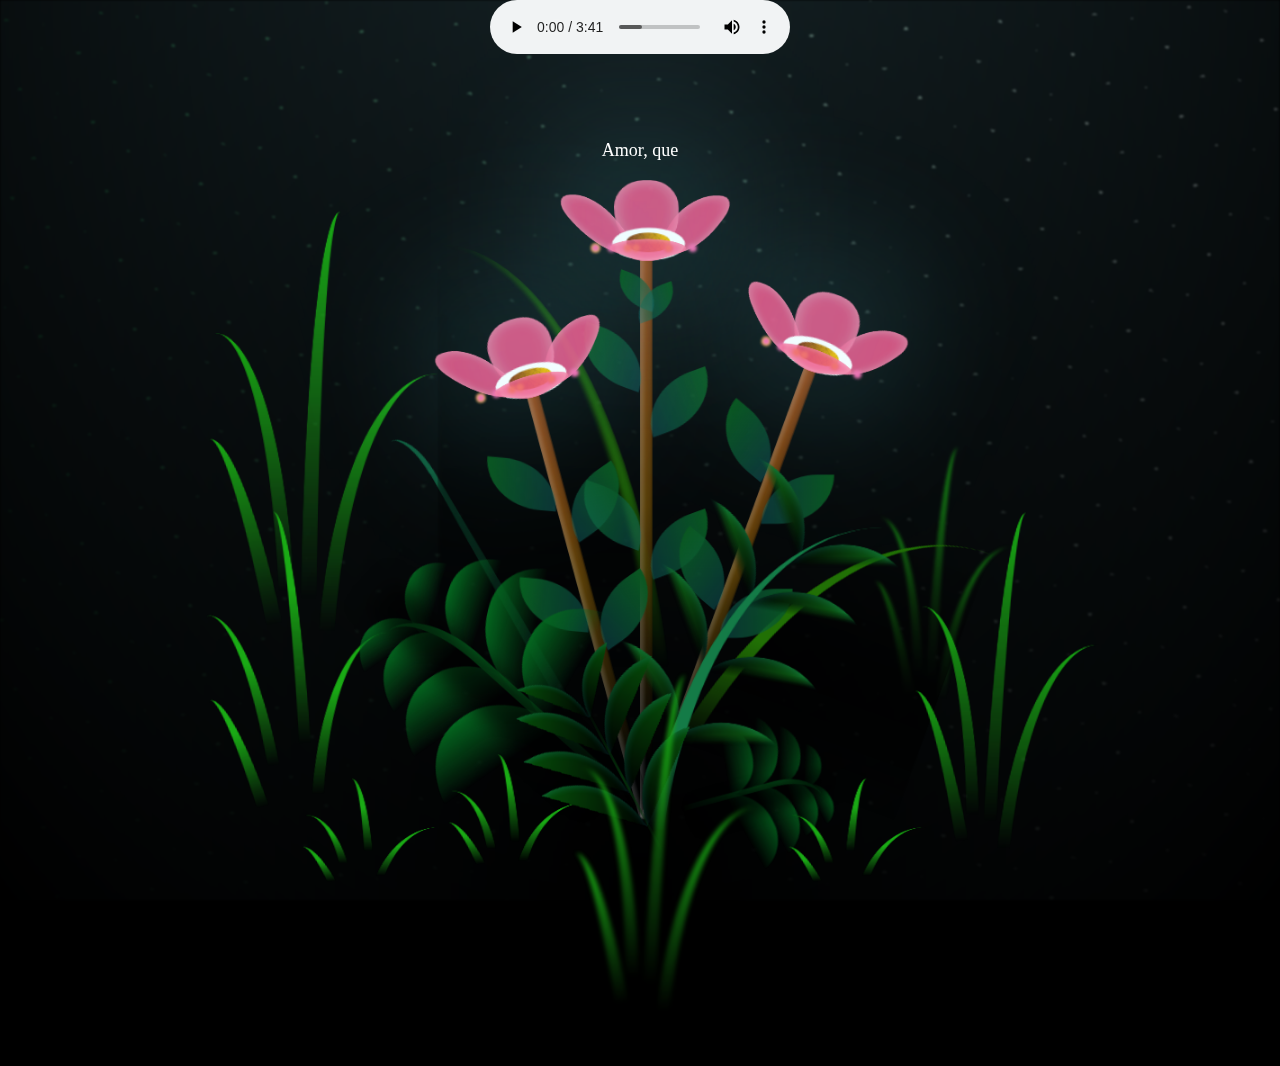
==== flower-by-my-love/flower.html @ 1f52db21 "Teste" ====
<!DOCTYPE html>
<html lang="en">
<head>
    <meta charset="UTF-8">
    <meta http-equiv="X-UA-Compatible" content="IE=edge">
    <meta name="viewport" content="width=device-width, initial-scale=1.0">
    <link rel="stylesheet" href="main.css">
    <link rel="icon" href="img/flowers.png" type="image/x-icon">
    <title>flowers</title>
    
</head>

<body class="container">
    <div class="night"></div>
    <div class="flowers">
      <div class="flower flower--1">
        <div class="flower__leafs flower__leafs--1">
          <div class="flower__leaf flower__leaf--1"></div>
          <div class="flower__leaf flower__leaf--2"></div>
          <div class="flower__leaf flower__leaf--3"></div>
          <div class="flower__leaf flower__leaf--4"></div>
          <div class="flower__white-circle"></div>
  
          <div class="flower__light flower__light--1"></div>
          <div class="flower__light flower__light--2"></div>
          <div class="flower__light flower__light--3"></div>
          <div class="flower__light flower__light--4"></div>
          <div class="flower__light flower__light--5"></div>
          <div class="flower__light flower__light--6"></div>
          <div class="flower__light flower__light--7"></div>
          <div class="flower__light flower__light--8"></div>
  
        </div>
        <div class="flower__line">
          <div class="flower__line__leaf flower__line__leaf--1"></div>
          <div class="flower__line__leaf flower__line__leaf--2"></div>
          <div class="flower__line__leaf flower__line__leaf--3"></div>
          <div class="flower__line__leaf flower__line__leaf--4"></div>
          <div class="flower__line__leaf flower__line__leaf--5"></div>
          <div class="flower__line__leaf flower__line__leaf--6"></div>
        </div>
      </div>
  
      <div class="flower flower--2">
        <div class="flower__leafs flower__leafs--2">
          <div class="flower__leaf flower__leaf--1"></div>
          <div class="flower__leaf flower__leaf--2"></div>
          <div class="flower__leaf flower__leaf--3"></div>
          <div class="flower__leaf flower__leaf--4"></div>
          <div class="flower__white-circle"></div>
  
          <div class="flower__light flower__light--1"></div>
          <div class="flower__light flower__light--2"></div>
          <div class="flower__light flower__light--3"></div>
          <div class="flower__light flower__light--4"></div>
          <div class="flower__light flower__light--5"></div>
          <div class="flower__light flower__light--6"></div>
          <div class="flower__light flower__light--7"></div>
          <div class="flower__light flower__light--8"></div>
  
        </div>
        <div class="flower__line">
          <div class="flower__line__leaf flower__line__leaf--1"></div>
          <div class="flower__line__leaf flower__line__leaf--2"></div>
          <div class="flower__line__leaf flower__line__leaf--3"></div>
          <div class="flower__line__leaf flower__line__leaf--4"></div>
        </div>
      </div>
  
      <div class="flower flower--3">
        <div class="flower__leafs flower__leafs--3">
          <div class="flower__leaf flower__leaf--1"></div>
          <div class="flower__leaf flower__leaf--2"></div>
          <div class="flower__leaf flower__leaf--3"></div>
          <div class="flower__leaf flower__leaf--4"></div>
          <div class="flower__white-circle"></div>
  
          <div class="flower__light flower__light--1"></div>
          <div class="flower__light flower__light--2"></div>
          <div class="flower__light flower__light--3"></div>
          <div class="flower__light flower__light--4"></div>
          <div class="flower__light flower__light--5"></div>
          <div class="flower__light flower__light--6"></div>
          <div class="flower__light flower__light--7"></div>
          <div class="flower__light flower__light--8"></div>
  
        </div>
        <div class="flower__line">
          <div class="flower__line__leaf flower__line__leaf--1"></div>
          <div class="flower__line__leaf flower__line__leaf--2"></div>
          <div class="flower__line__leaf flower__line__leaf--3"></div>
          <div class="flower__line__leaf flower__line__leaf--4"></div>
        </div>
      </div>
  
      <div class="grow-ans" style="--d:1.2s">
        <div class="flower__g-long">
          <div class="flower__g-long__top"></div>
          <div class="flower__g-long__bottom"></div>
        </div>
      </div>
  
      <div class="growing-grass">
        <div class="flower__grass flower__grass--1">
          <div class="flower__grass--top"></div>
          <div class="flower__grass--bottom"></div>
          <div class="flower__grass__leaf flower__grass__leaf--1"></div>
          <div class="flower__grass__leaf flower__grass__leaf--2"></div>
          <div class="flower__grass__leaf flower__grass__leaf--3"></div>
          <div class="flower__grass__leaf flower__grass__leaf--4"></div>
          <div class="flower__grass__leaf flower__grass__leaf--5"></div>
          <div class="flower__grass__leaf flower__grass__leaf--6"></div>
          <div class="flower__grass__leaf flower__grass__leaf--7"></div>
          <div class="flower__grass__leaf flower__grass__leaf--8"></div>
          <div class="flower__grass__overlay"></div>
        </div>
      </div>
  
      <div class="growing-grass">
        <div class="flower__grass flower__grass--2">
          <div class="flower__grass--top"></div>
          <div class="flower__grass--bottom"></div>
          <div class="flower__grass__leaf flower__grass__leaf--1"></div>
          <div class="flower__grass__leaf flower__grass__leaf--2"></div>
          <div class="flower__grass__leaf flower__grass__leaf--3"></div>
          <div class="flower__grass__leaf flower__grass__leaf--4"></div>
          <div class="flower__grass__leaf flower__grass__leaf--5"></div>
          <div class="flower__grass__leaf flower__grass__leaf--6"></div>
          <div class="flower__grass__leaf flower__grass__leaf--7"></div>
          <div class="flower__grass__leaf flower__grass__leaf--8"></div>
          <div class="flower__grass__overlay"></div>
        </div>
      </div>
  
      <div class="grow-ans" style="--d:2.4s">
        <div class="flower__g-right flower__g-right--1">
          <div class="leaf"></div>
        </div>
      </div>
  
      <div class="grow-ans" style="--d:2.8s">
        <div class="flower__g-right flower__g-right--2">
          <div class="leaf"></div>
        </div>
      </div>
  
      <div class="grow-ans" style="--d:2.8s">
        <div class="flower__g-front">
          <div class="flower__g-front__leaf-wrapper flower__g-front__leaf-wrapper--1">
            <div class="flower__g-front__leaf"></div>
          </div>
          <div class="flower__g-front__leaf-wrapper flower__g-front__leaf-wrapper--2">
            <div class="flower__g-front__leaf"></div>
          </div>
          <div class="flower__g-front__leaf-wrapper flower__g-front__leaf-wrapper--3">
            <div class="flower__g-front__leaf"></div>
          </div>
          <div class="flower__g-front__leaf-wrapper flower__g-front__leaf-wrapper--4">
            <div class="flower__g-front__leaf"></div>
          </div>
          <div class="flower__g-front__leaf-wrapper flower__g-front__leaf-wrapper--5">
            <div class="flower__g-front__leaf"></div>
          </div>
          <div class="flower__g-front__leaf-wrapper flower__g-front__leaf-wrapper--6">
            <div class="flower__g-front__leaf"></div>
          </div>
          <div class="flower__g-front__leaf-wrapper flower__g-front__leaf-wrapper--7">
            <div class="flower__g-front__leaf"></div>
          </div>
          <div class="flower__g-front__leaf-wrapper flower__g-front__leaf-wrapper--8">
            <div class="flower__g-front__leaf"></div>
          </div>
          <div class="flower__g-front__line"></div>
        </div>
      </div>
  
      <div class="grow-ans" style="--d:3.2s">
        <div class="flower__g-fr">
          <div class="leaf"></div>
          <div class="flower__g-fr__leaf flower__g-fr__leaf--1"></div>
          <div class="flower__g-fr__leaf flower__g-fr__leaf--2"></div>
          <div class="flower__g-fr__leaf flower__g-fr__leaf--3"></div>
          <div class="flower__g-fr__leaf flower__g-fr__leaf--4"></div>
          <div class="flower__g-fr__leaf flower__g-fr__leaf--5"></div>
          <div class="flower__g-fr__leaf flower__g-fr__leaf--6"></div>
          <div class="flower__g-fr__leaf flower__g-fr__leaf--7"></div>
          <div class="flower__g-fr__leaf flower__g-fr__leaf--8"></div>
        </div>
      </div>
  
      <div class="long-g long-g--0">
        <div class="grow-ans" style="--d:3s">
          <div class="leaf leaf--0"></div>
        </div>
        <div class="grow-ans" style="--d:2.2s">
          <div class="leaf leaf--1"></div>
        </div>
        <div class="grow-ans" style="--d:3.4s">
          <div class="leaf leaf--2"></div>
        </div>
        <div class="grow-ans" style="--d:3.6s">
          <div class="leaf leaf--3"></div>
        </div>
      </div>
  
      <div class="long-g long-g--1">
        <div class="grow-ans" style="--d:3.6s">
          <div class="leaf leaf--0"></div>
        </div>
        <div class="grow-ans" style="--d:3.8s">
          <div class="leaf leaf--1"></div>
        </div>
        <div class="grow-ans" style="--d:4s">
          <div class="leaf leaf--2"></div>
        </div>
        <div class="grow-ans" style="--d:4.2s">
          <div class="leaf leaf--3"></div>
        </div>
      </div>
  
      <div class="long-g long-g--2">
        <div class="grow-ans" style="--d:4s">
          <div class="leaf leaf--0"></div>
        </div>
        <div class="grow-ans" style="--d:4.2s">
          <div class="leaf leaf--1"></div>
        </div>
        <div class="grow-ans" style="--d:4.4s">
          <div class="leaf leaf--2"></div>
        </div>
        <div class="grow-ans" style="--d:4.6s">
          <div class="leaf leaf--3"></div>
        </div>
      </div>
  
      <div class="long-g long-g--3">
        <div class="grow-ans" style="--d:4s">
          <div class="leaf leaf--0"></div>
        </div>
        <div class="grow-ans" style="--d:4.2s">
          <div class="leaf leaf--1"></div>
        </div>
        <div class="grow-ans" style="--d:3s">
          <div class="leaf leaf--2"></div>
        </div>
        <div class="grow-ans" style="--d:3.6s">
          <div class="leaf leaf--3"></div>
        </div>
      </div>
  
      <div class="long-g long-g--4">
        <div class="grow-ans" style="--d:4s">
          <div class="leaf leaf--0"></div>
        </div>
        <div class="grow-ans" style="--d:4.2s">
          <div class="leaf leaf--1"></div>
        </div>
        <div class="grow-ans" style="--d:3s">
          <div class="leaf leaf--2"></div>
        </div>
        <div class="grow-ans" style="--d:3.6s">
          <div class="leaf leaf--3"></div>
        </div>
      </div>
  
      <div class="long-g long-g--5">
        <div class="grow-ans" style="--d:4s">
          <div class="leaf leaf--0"></div>
        </div>
        <div class="grow-ans" style="--d:4.2s">
          <div class="leaf leaf--1"></div>
        </div>
        <div class="grow-ans" style="--d:3s">
          <div class="leaf leaf--2"></div>
        </div>
        <div class="grow-ans" style="--d:3.6s">
          <div class="leaf leaf--3"></div>
        </div>
      </div>
  
      <div class="long-g long-g--6">
        <div class="grow-ans" style="--d:4.2s">
          <div class="leaf leaf--0"></div>
        </div>
        <div class="grow-ans" style="--d:4.4s">
          <div class="leaf leaf--1"></div>
        </div>
        <div class="grow-ans" style="--d:4.6s">
          <div class="leaf leaf--2"></div>
        </div>
        <div class="grow-ans" style="--d:4.8s">
          <div class="leaf leaf--3"></div>
        </div>
      </div>
  
      <div class="long-g long-g--7">
        <div class="grow-ans" style="--d:3s">
          <div class="leaf leaf--0"></div>
        </div>
        <div class="grow-ans" style="--d:3.2s">
          <div class="leaf leaf--1"></div>
        </div>
        <div class="grow-ans" style="--d:3.5s">
          <div class="leaf leaf--2"></div>
        </div>
        <div class="grow-ans" style="--d:3.6s">
          <div class="leaf leaf--3"></div>
        </div>
      </div>
      
    </div>
    </div> 
     
    <script src="main.js"></script>

    <audio controls autoplay class="music">
    <source src='music/music.mp3' type="audio/mpeg">
    </audio>
    
    <div id="message"></div>


  </body>
</html>
---- flower-by-my-love/main.css ----
*,
*::after,
*::before {
  padding: 0;
  margin: 0;
  box-sizing: border-box;
}

:root {
  --dark-color: #000;
}

body {
  display: flex;
  align-items: flex-end;
  justify-content: center;
  min-height: 100vh;
  background-color: var(--dark-color);
  overflow: hidden;
  perspective: 1000px;
}

.night {
  position: fixed;
  left: 50%;
  top: 0;
  transform: translateX(-50%);
  width: 100%;
  height: 100%;
  filter: blur(0.1vmin);
  background-image: radial-gradient(ellipse at top, transparent 0%, var(--dark-color)), radial-gradient(ellipse at bottom, var(--dark-color), rgba(145, 233, 255, 0.2)), repeating-linear-gradient(220deg, rgb(0, 0, 0) 0px, rgb(0, 0, 0) 19px, transparent 19px, transparent 22px), repeating-linear-gradient(189deg, rgb(0, 0, 0) 0px, rgb(0, 0, 0) 19px, transparent 19px, transparent 22px), repeating-linear-gradient(148deg, rgb(0, 0, 0) 0px, rgb(0, 0, 0) 19px, transparent 19px, transparent 22px), linear-gradient(90deg, rgb(7, 107, 42), rgb(240, 240, 240));
}
#message {
    position: absolute;
    top: 150px; /* posiciona o topo da div no centro vertical da tela */
    left: 50%; /* posiciona a esquerda da div no centro horizontal da tela */
    transform: translate(-50%, -50%); /* ajusta o centro da div */
    color: #fff;
    font-size: 18px;
    padding: 10px;
    border-radius: 5px;
    z-index: 1000;
    align-items: center;
    font-family: Lucida Handwriting, cursive;
}

.music {
  position: absolute;
  top: 0px;
}

.flowers {
  position: relative;
  transform: scale(0.9);
}

.flower {
  position: absolute;
  bottom: 10vmin;
  transform-origin: bottom center;
  z-index: 10;
  --fl-speed: 0.3s;
}
.flower--1 {
  -webkit-animation: moving-flower-1 4s linear infinite;
          animation: moving-flower-1 4s linear infinite;
}
.flower--1 .flower__line {
  height: 70vmin;
  -webkit-animation-delay: 0.3s;
          animation-delay: 0.3s;
}
.flower--1 .flower__line__leaf--1 {
  -webkit-animation: blooming-leaf-right var(--fl-speed) 1.6s backwards;
          animation: blooming-leaf-right var(--fl-speed) 1.6s backwards;
}
.flower--1 .flower__line__leaf--2 {
  -webkit-animation: blooming-leaf-right var(--fl-speed) 1.4s backwards;
          animation: blooming-leaf-right var(--fl-speed) 1.4s backwards;
}
.flower--1 .flower__line__leaf--3 {
  -webkit-animation: blooming-leaf-left var(--fl-speed) 1.2s backwards;
          animation: blooming-leaf-left var(--fl-speed) 1.2s backwards;
}
.flower--1 .flower__line__leaf--4 {
  -webkit-animation: blooming-leaf-left var(--fl-speed) 1s backwards;
          animation: blooming-leaf-left var(--fl-speed) 1s backwards;
}
.flower--1 .flower__line__leaf--5 {
  -webkit-animation: blooming-leaf-right var(--fl-speed) 1.8s backwards;
          animation: blooming-leaf-right var(--fl-speed) 1.8s backwards;
}
.flower--1 .flower__line__leaf--6 {
  -webkit-animation: blooming-leaf-left var(--fl-speed) 2s backwards;
          animation: blooming-leaf-left var(--fl-speed) 2s backwards;
}
.flower--2 {
  left: 50%;
  transform: rotate(20deg);
  -webkit-animation: moving-flower-2 4s linear infinite;
          animation: moving-flower-2 4s linear infinite;
}
.flower--2 .flower__line {
  height: 60vmin;
  -webkit-animation-delay: 0.6s;
          animation-delay: 0.6s;
}
.flower--2 .flower__line__leaf--1 {
  -webkit-animation: blooming-leaf-right var(--fl-speed) 1.9s backwards;
          animation: blooming-leaf-right var(--fl-speed) 1.9s backwards;
}
.flower--2 .flower__line__leaf--2 {
  -webkit-animation: blooming-leaf-right var(--fl-speed) 1.7s backwards;
          animation: blooming-leaf-right var(--fl-speed) 1.7s backwards;
}
.flower--2 .flower__line__leaf--3 {
  -webkit-animation: blooming-leaf-left var(--fl-speed) 1.5s backwards;
          animation: blooming-leaf-left var(--fl-speed) 1.5s backwards;
}
.flower--2 .flower__line__leaf--4 {
  -webkit-animation: blooming-leaf-left var(--fl-speed) 1.3s backwards;
          animation: blooming-leaf-left var(--fl-speed) 1.3s backwards;
}
.flower--3 {
  left: 50%;
  transform: rotate(-15deg);
  -webkit-animation: moving-flower-3 4s linear infinite;
          animation: moving-flower-3 4s linear infinite;
}
.flower--3 .flower__line {
  -webkit-animation-delay: 0.9s;
          animation-delay: 0.9s;
}
.flower--3 .flower__line__leaf--1 {
  -webkit-animation: blooming-leaf-right var(--fl-speed) 2.5s backwards;
          animation: blooming-leaf-right var(--fl-speed) 2.5s backwards;
}
.flower--3 .flower__line__leaf--2 {
  -webkit-animation: blooming-leaf-right var(--fl-speed) 2.3s backwards;
          animation: blooming-leaf-right var(--fl-speed) 2.3s backwards;
}
.flower--3 .flower__line__leaf--3 {
  -webkit-animation: blooming-leaf-left var(--fl-speed) 2.1s backwards;
          animation: blooming-leaf-left var(--fl-speed) 2.1s backwards;
}
.flower--3 .flower__line__leaf--4 {
  -webkit-animation: blooming-leaf-left var(--fl-speed) 1.9s backwards;
          animation: blooming-leaf-left var(--fl-speed) 1.9s backwards;
}
.flower__leafs {
  position: relative;
  -webkit-animation: blooming-flower 2s backwards;
          animation: blooming-flower 2s backwards;
}
.flower__leafs--1 {
  -webkit-animation-delay: 1.1s;
          animation-delay: 1.1s;
}
.flower__leafs--2 {
  -webkit-animation-delay: 1.4s;
          animation-delay: 1.4s;
}
.flower__leafs--3 {
  -webkit-animation-delay: 1.7s;
          animation-delay: 1.7s;
}
.flower__leafs::after {
  content: "";
  position: absolute;
  left: 0;
  top: 0;
  transform: translate(-50%, -100%);
  width: 8vmin;
  height: 8vmin;
  background-color: #6bf0ff;
  filter: blur(10vmin);
}
.flower__leaf {
  position: absolute;
  bottom: 0;
  left: 50%;
  width: 8vmin;
  height: 11vmin;
  border-radius: 51% 49% 47% 53%/44% 45% 55% 69%;
  background-color: #f672b0;
  background-image: linear-gradient(to top, #ee5286, #ee5286);
  transform-origin: bottom center;
  opacity: 0.9;
  box-shadow: inset 0 0 2vmin rgba(255, 255, 255, 0.5);
}
.flower__leaf--1 {
  transform: translate(-10%, 1%) rotateY(40deg) rotateX(-50deg);
}
.flower__leaf--2 {
  transform: translate(-50%, -4%) rotateX(40deg);
}
.flower__leaf--3 {
  transform: translate(-90%, 0%) rotateY(45deg) rotateX(50deg);
}
.flower__leaf--4 {
  width: 8vmin;
  height: 8vmin;
  transform-origin: bottom left;
  border-radius: 4vmin 10vmin 4vmin 4vmin;
  transform: translate(0%, 18%) rotateX(70deg) rotate(-43deg);
  background-image: linear-gradient(to top, #ee5286, #ee5286);
  z-index: 1;
  opacity: 0.8;
}
.flower__white-circle {
  position: absolute;
  left: -3.5vmin;
  top: -3vmin;
  width: 9vmin;
  height: 4vmin;
  border-radius: 50%;
  background-color: #fff;
}
.flower__white-circle::after {
  content: "";
  position: absolute;
  left: 50%;
  top: 45%;
  transform: translate(-50%, -50%);
  width: 60%;
  height: 60%;
  border-radius: inherit;
  background-image: repeating-linear-gradient(135deg, rgba(0, 0, 0, 0.03) 0px, rgba(0, 0, 0, 0.03) 1px, transparent 1px, transparent 12px), repeating-linear-gradient(45deg, rgba(0, 0, 0, 0.03) 0px, rgba(0, 0, 0, 0.03) 1px, transparent 1px, transparent 12px), repeating-linear-gradient(67.5deg, rgba(0, 0, 0, 0.03) 0px, rgba(0, 0, 0, 0.03) 1px, transparent 1px, transparent 12px), repeating-linear-gradient(135deg, rgba(0, 0, 0, 0.03) 0px, rgba(0, 0, 0, 0.03) 1px, transparent 1px, transparent 12px), repeating-linear-gradient(45deg, rgba(0, 0, 0, 0.03) 0px, rgba(0, 0, 0, 0.03) 1px, transparent 1px, transparent 12px), repeating-linear-gradient(112.5deg, rgba(0, 0, 0, 0.03) 0px, rgba(0, 0, 0, 0.03) 1px, transparent 1px, transparent 12px), repeating-linear-gradient(112.5deg, rgba(0, 0, 0, 0.03) 0px, rgba(0, 0, 0, 0.03) 1px, transparent 1px, transparent 12px), repeating-linear-gradient(45deg, rgba(0, 0, 0, 0.03) 0px, rgba(0, 0, 0, 0.03) 1px, transparent 1px, transparent 12px), repeating-linear-gradient(22.5deg, rgba(0, 0, 0, 0.03) 0px, rgba(0, 0, 0, 0.03) 1px, transparent 1px, transparent 12px), repeating-linear-gradient(45deg, rgba(0, 0, 0, 0.03) 0px, rgba(0, 0, 0, 0.03) 1px, transparent 1px, transparent 12px), repeating-linear-gradient(22.5deg, rgba(0, 0, 0, 0.03) 0px, rgba(0, 0, 0, 0.03) 1px, transparent 1px, transparent 12px), repeating-linear-gradient(135deg, rgba(0, 0, 0, 0.03) 0px, rgba(0, 0, 0, 0.03) 1px, transparent 1px, transparent 12px), repeating-linear-gradient(157.5deg, rgba(0, 0, 0, 0.03) 0px, rgba(0, 0, 0, 0.03) 1px, transparent 1px, transparent 12px), repeating-linear-gradient(67.5deg, rgba(0, 0, 0, 0.03) 0px, rgba(0, 0, 0, 0.03) 1px, transparent 1px, transparent 12px), repeating-linear-gradient(67.5deg, rgba(0, 0, 0, 0.03) 0px, rgba(0, 0, 0, 0.03) 1px, transparent 1px, transparent 12px), linear-gradient(90deg, rgb(127, 47, 21), rgb(255, 206, 0));
}
.flower__line {
  height: 55vmin;
  width: 1.5vmin;
  background-image: linear-gradient(to left, rgba(0, 0, 0, 0.2), transparent, rgba(255, 255, 255, 0.2)), linear-gradient(to top, transparent 10%, #583e08, #944415);
  box-shadow: inset 0 0 2px rgba(0, 0, 0, 0.5);
  -webkit-animation: grow-flower-tree 4s backwards;
          animation: grow-flower-tree 4s backwards;
}
.flower__line__leaf {
  --w: 7vmin;
  --h: calc(var(--w) + 2vmin);
  position: absolute;
  top: 20%;
  left: 90%;
  width: var(--w);
  height: var(--h);
  border-top-right-radius: var(--h);
  border-bottom-left-radius: var(--h);
  background-image: linear-gradient(to top, rgba(20, 117, 122, 0.4), #095721);
}
.flower__line__leaf--1 {
  transform: rotate(70deg) rotateY(30deg);
}
.flower__line__leaf--2 {
  top: 45%;
  transform: rotate(70deg) rotateY(30deg);
}
.flower__line__leaf--3, .flower__line__leaf--4, .flower__line__leaf--6 {
  border-top-right-radius: 0;
  border-bottom-left-radius: 0;
  border-top-left-radius: var(--h);
  border-bottom-right-radius: var(--h);
  left: -460%;
  top: 12%;
  transform: rotate(-70deg) rotateY(30deg);
}
.flower__line__leaf--4 {
  top: 40%;
}
.flower__line__leaf--5 {
  top: 0;
  transform-origin: left;
  transform: rotate(70deg) rotateY(30deg) scale(0.6);
}
.flower__line__leaf--6 {
  top: -2%;
  left: -450%;
  transform-origin: right;
  transform: rotate(-70deg) rotateY(30deg) scale(0.6);
}
.flower__light {
  position: absolute;
  bottom: 0vmin;
  width: 1vmin;
  height: 1vmin;
  background-color: rgb(255, 251, 0);
  border-radius: 50%;
  filter: blur(0.2vmin);
  -webkit-animation: light-ans 4s linear infinite backwards;
          animation: light-ans 4s linear infinite backwards;
}
.flower__light:nth-child(odd) {
  background-color: #f76baf;
}
.flower__light--1 {
  left: -2vmin;
  -webkit-animation-delay: 1s;
          animation-delay: 1s;
}
.flower__light--2 {
  left: 3vmin;
  -webkit-animation-delay: 0.5s;
          animation-delay: 0.5s;
}
.flower__light--3 {
  left: -6vmin;
  -webkit-animation-delay: 0.3s;
          animation-delay: 0.3s;
}
.flower__light--4 {
  left: 6vmin;
  -webkit-animation-delay: 0.9s;
          animation-delay: 0.9s;
}
.flower__light--5 {
  left: -1vmin;
  -webkit-animation-delay: 1.5s;
          animation-delay: 1.5s;
}

.flower__light--6 {
  left: -4vmin;
  -webkit-animation-delay: 3s;
          animation-delay: 3s;
}
.flower__light--7 {
  left: 3vmin;
  -webkit-animation-delay: 2s;
          animation-delay: 2s;
}
.flower__light--8 {
  left: -6vmin;
  -webkit-animation-delay: 3.5s;
          animation-delay: 3.5s;
}
.flower__grass {
  --c: #04661f;
  --line-w: 1.5vmin;
  position: absolute;
  bottom: 12vmin;
  left: -7vmin;
  display: flex;
  flex-direction: column;
  align-items: flex-end;
  z-index: 20;
  transform-origin: bottom center;
  transform: rotate(-48deg) rotateY(40deg);
}
.flower__grass--1 {
  -webkit-animation: moving-grass 2s linear infinite;
          animation: moving-grass 2s linear infinite;
}
.flower__grass--2 {
  left: 2vmin;
  bottom: 10vmin;
  transform: scale(0.5) rotate(75deg) rotateX(10deg) rotateY(-200deg);
  opacity: 0.8;
  z-index: 0;
  -webkit-animation: moving-grass--2 1.5s linear infinite;
          animation: moving-grass--2 1.5s linear infinite;
}
.flower__grass--top {
  width: 7vmin;
  height: 10vmin;
  border-top-right-radius: 100%;
  border-right: var(--line-w) solid var(--c);
  transform-origin: bottom center;
  transform: rotate(-2deg);
}
.flower__grass--bottom {
  margin-top: -2px;
  width: var(--line-w);
  height: 25vmin;
  background-image: linear-gradient(to top, transparent, var(--c));
}
.flower__grass__leaf {
  --size: 10vmin;
  position: absolute;
  width: calc(var(--size) * 2.1);
  height: var(--size);
  border-top-left-radius: var(--size);
  border-top-right-radius: var(--size);
  background-image: linear-gradient(to top, transparent, transparent 30%, var(--c));
  z-index: 100;
}
.flower__grass__leaf--1 {
  top: -6%;
  left: 30%;
  --size: 6vmin;
  transform: rotate(-20deg);
  -webkit-animation: growing-grass-ans--1 2s 2.6s backwards;
          animation: growing-grass-ans--1 2s 2.6s backwards;
}
@-webkit-keyframes growing-grass-ans--1 {
  0% {
    transform-origin: bottom left;
    transform: rotate(-20deg) scale(0);
  }
}
@keyframes growing-grass-ans--1 {
  0% {
    transform-origin: bottom left;
    transform: rotate(-20deg) scale(0);
  }
}
.flower__grass__leaf--2 {
  top: -5%;
  left: -110%;
  --size: 6vmin;
  transform: rotate(10deg);
  -webkit-animation: growing-grass-ans--2 2s 2.4s linear backwards;
          animation: growing-grass-ans--2 2s 2.4s linear backwards;
}
@-webkit-keyframes growing-grass-ans--2 {
  0% {
    transform-origin: bottom right;
    transform: rotate(10deg) scale(0);
  }
}
@keyframes growing-grass-ans--2 {
  0% {
    transform-origin: bottom right;
    transform: rotate(10deg) scale(0);
  }
}
.flower__grass__leaf--3 {
  top: 5%;
  left: 60%;
  --size: 8vmin;
  transform: rotate(-18deg) rotateX(-20deg);
  -webkit-animation: growing-grass-ans--3 2s 2.2s linear backwards;
          animation: growing-grass-ans--3 2s 2.2s linear backwards;
}
@-webkit-keyframes growing-grass-ans--3 {
  0% {
    transform-origin: bottom left;
    transform: rotate(-18deg) rotateX(-20deg) scale(0);
  }
}
@keyframes growing-grass-ans--3 {
  0% {
    transform-origin: bottom left;
    transform: rotate(-18deg) rotateX(-20deg) scale(0);
  }
}
.flower__grass__leaf--4 {
  top: 6%;
  left: -135%;
  --size: 8vmin;
  transform: rotate(2deg);
  -webkit-animation: growing-grass-ans--4 2s 2s linear backwards;
          animation: growing-grass-ans--4 2s 2s linear backwards;
}
@-webkit-keyframes growing-grass-ans--4 {
  0% {
    transform-origin: bottom right;
    transform: rotate(2deg) scale(0);
  }
}
@keyframes growing-grass-ans--4 {
  0% {
    transform-origin: bottom right;
    transform: rotate(2deg) scale(0);
  }
}
.flower__grass__leaf--5 {
  top: 20%;
  left: 60%;
  --size: 10vmin;
  transform: rotate(-24deg) rotateX(-20deg);
  -webkit-animation: growing-grass-ans--5 2s 1.8s linear backwards;
          animation: growing-grass-ans--5 2s 1.8s linear backwards;
}
@-webkit-keyframes growing-grass-ans--5 {
  0% {
    transform-origin: bottom left;
    transform: rotate(-24deg) rotateX(-20deg) scale(0);
  }
}
@keyframes growing-grass-ans--5 {
  0% {
    transform-origin: bottom left;
    transform: rotate(-24deg) rotateX(-20deg) scale(0);
  }
}
.flower__grass__leaf--6 {
  top: 22%;
  left: -180%;
  --size: 10vmin;
  transform: rotate(10deg);
  -webkit-animation: growing-grass-ans--6 2s 1.6s linear backwards;
          animation: growing-grass-ans--6 2s 1.6s linear backwards;
}
@-webkit-keyframes growing-grass-ans--6 {
  0% {
    transform-origin: bottom right;
    transform: rotate(10deg) scale(0);
  }
}
@keyframes growing-grass-ans--6 {
  0% {
    transform-origin: bottom right;
    transform: rotate(10deg) scale(0);
  }
}
.flower__grass__leaf--7 {
  top: 39%;
  left: 70%;
  --size: 10vmin;
  transform: rotate(-10deg);
  -webkit-animation: growing-grass-ans--7 2s 1.4s linear backwards;
          animation: growing-grass-ans--7 2s 1.4s linear backwards;
}
@-webkit-keyframes growing-grass-ans--7 {
  0% {
    transform-origin: bottom left;
    transform: rotate(-10deg) scale(0);
  }
}
@keyframes growing-grass-ans--7 {
  0% {
    transform-origin: bottom left;
    transform: rotate(-10deg) scale(0);
  }
}
.flower__grass__leaf--8 {
  top: 40%;
  left: -215%;
  --size: 11vmin;
  transform: rotate(10deg);
  -webkit-animation: growing-grass-ans--8 2s 1.2s linear backwards;
          animation: growing-grass-ans--8 2s 1.2s linear backwards;
}
@-webkit-keyframes growing-grass-ans--8 {
  0% {
    transform-origin: bottom right;
    transform: rotate(10deg) scale(0);
  }
}
@keyframes growing-grass-ans--8 {
  0% {
    transform-origin: bottom right;
    transform: rotate(10deg) scale(0);
  }
}
.flower__grass__overlay {
  position: absolute;
  top: -10%;
  right: 0%;
  width: 100%;
  height: 100%;
  background-color: rgba(0, 0, 0, 0.6);
  filter: blur(1.5vmin);
  z-index: 100;
}
.flower__g-long {
  --w: 2vmin;
  --h: 6vmin;
  --c: #0e5b3c;
  position: absolute;
  bottom: 10vmin;
  left: -3vmin;
  transform-origin: bottom center;
  transform: rotate(-30deg) rotateY(-20deg);
  display: flex;
  flex-direction: column;
  align-items: flex-end;
  -webkit-animation: flower-g-long-ans 3s linear infinite;
          animation: flower-g-long-ans 3s linear infinite;
}
@-webkit-keyframes flower-g-long-ans {
  0%, 100% {
    transform: rotate(-30deg) rotateY(-20deg);
  }
  50% {
    transform: rotate(-32deg) rotateY(-20deg);
  }
}
@keyframes flower-g-long-ans {
  0%, 100% {
    transform: rotate(-30deg) rotateY(-20deg);
  }
  50% {
    transform: rotate(-32deg) rotateY(-20deg);
  }
}
.flower__g-long__top {
  top: calc(var(--h) * -1);
  width: calc(var(--w) + 1vmin);
  height: var(--h);
  border-top-right-radius: 100%;
  border-right: 0.7vmin solid var(--c);
  transform: translate(-0.7vmin, 1vmin);
}
.flower__g-long__bottom {
  width: var(--w);
  height: 50vmin;
  transform-origin: bottom center;
  background-image: linear-gradient(to top, transparent 30%, var(--c));
  box-shadow: inset 0 0 2px rgba(0, 0, 0, 0.5);
  -webkit-clip-path: polygon(35% 0, 65% 1%, 100% 100%, 0% 100%);
          clip-path: polygon(35% 0, 65% 1%, 100% 100%, 0% 100%);
}
.flower__g-right {
  position: absolute;
  bottom: 6vmin;
  left: -2vmin;
  transform-origin: bottom left;
  transform: rotate(20deg);
}
.flower__g-right .leaf {
  width: 30vmin;
  height: 50vmin;
  border-top-left-radius: 100%;
  border-left: 2vmin solid #217005;
  background-image: linear-gradient(to bottom, transparent, var(--dark-color) 60%);
  -webkit-mask-image: linear-gradient(to top, transparent 30%, #24803e 60%);
}
.flower__g-right--1 {
  -webkit-animation: flower-g-right-ans 2.5s linear infinite;
          animation: flower-g-right-ans 2.5s linear infinite;
}
.flower__g-right--2 {
  left: 5vmin;
  transform: rotateY(-180deg);
  -webkit-animation: flower-g-right-ans--2 3s linear infinite;
          animation: flower-g-right-ans--2 3s linear infinite;
}
.flower__g-right--2 .leaf {
  height: 75vmin;
  filter: blur(0.3vmin);
  opacity: 0.8;
}
@-webkit-keyframes flower-g-right-ans {
  0%, 100% {
    transform: rotate(20deg);
  }
  50% {
    transform: rotate(24deg) rotateX(-20deg);
  }
}
@keyframes flower-g-right-ans {
  0%, 100% {
    transform: rotate(20deg);
  }
  50% {
    transform: rotate(24deg) rotateX(-20deg);
  }
}
@-webkit-keyframes flower-g-right-ans--2 {
  0%, 100% {
    transform: rotateY(-180deg) rotate(0deg) rotateX(-20deg);
  }
  50% {
    transform: rotateY(-180deg) rotate(6deg) rotateX(-20deg);
  }
}
@keyframes flower-g-right-ans--2 {
  0%, 100% {
    transform: rotateY(-180deg) rotate(0deg) rotateX(-20deg);
  }
  50% {
    transform: rotateY(-180deg) rotate(6deg) rotateX(-20deg);
  }
}
.flower__g-front {
  position: absolute;
  bottom: 6vmin;
  left: 2.5vmin;
  z-index: 100;
  transform-origin: bottom center;
  transform: rotate(-28deg) rotateY(30deg) scale(1.04);
  -webkit-animation: flower__g-front-ans 2s linear infinite;
          animation: flower__g-front-ans 2s linear infinite;
}
@-webkit-keyframes flower__g-front-ans {
  0%, 100% {
    transform: rotate(-28deg) rotateY(30deg) scale(1.04);
  }
  50% {
    transform: rotate(-35deg) rotateY(40deg) scale(1.04);
  }
}
@keyframes flower__g-front-ans {
  0%, 100% {
    transform: rotate(-28deg) rotateY(30deg) scale(1.04);
  }
  50% {
    transform: rotate(-35deg) rotateY(40deg) scale(1.04);
  }
}
.flower__g-front__line {
  width: 0.3vmin;
  height: 20vmin;
  background-image: linear-gradient(to top, transparent, #042e0b, transparent 100%);
  position: relative;
}
.flower__g-front__leaf-wrapper {
  position: absolute;
  top: 0;
  left: 0;
  transform-origin: bottom left;
  transform: rotate(10deg);
}
.flower__g-front__leaf-wrapper:nth-child(even) {
  left: 0vmin;
  transform: rotateY(-180deg) rotate(5deg);
  -webkit-animation: flower__g-front__leaf-left-ans 1s ease-in backwards;
          animation: flower__g-front__leaf-left-ans 1s ease-in backwards;
}
.flower__g-front__leaf-wrapper:nth-child(odd) {
  -webkit-animation: flower__g-front__leaf-ans 1s ease-in backwards;
          animation: flower__g-front__leaf-ans 1s ease-in backwards;
}
.flower__g-front__leaf-wrapper--1 {
  top: -8vmin;
  transform: scale(0.7);
  -webkit-animation: flower__g-front__leaf-ans 1s 5.5s ease-in backwards !important;
          animation: flower__g-front__leaf-ans 1s 5.5s ease-in backwards !important;
}
.flower__g-front__leaf-wrapper--2 {
  top: -8vmin;
  transform: rotateY(-180deg) scale(0.7) !important;
  -webkit-animation: flower__g-front__leaf-left-ans-2 1s 4.6s ease-in backwards !important;
          animation: flower__g-front__leaf-left-ans-2 1s 4.6s ease-in backwards !important;
}
.flower__g-front__leaf-wrapper--3 {
  top: -3vmin;
  -webkit-animation: flower__g-front__leaf-ans 1s 4.6s ease-in backwards;
          animation: flower__g-front__leaf-ans 1s 4.6s ease-in backwards;
}
.flower__g-front__leaf-wrapper--4 {
  top: -3vmin;
  transform: rotateY(-180deg) scale(0.9) !important;
  -webkit-animation: flower__g-front__leaf-left-ans-2 1s 4.6s ease-in backwards !important;
          animation: flower__g-front__leaf-left-ans-2 1s 4.6s ease-in backwards !important;
}
@-webkit-keyframes flower__g-front__leaf-left-ans-2 {
  0% {
    transform: rotateY(-180deg) scale(0);
  }
}
@keyframes flower__g-front__leaf-left-ans-2 {
  0% {
    transform: rotateY(-180deg) scale(0);
  }
}
.flower__g-front__leaf-wrapper--5, .flower__g-front__leaf-wrapper--6 {
  top: 2vmin;
}
.flower__g-front__leaf-wrapper--7, .flower__g-front__leaf-wrapper--8 {
  top: 6.5vmin;
}
.flower__g-front__leaf-wrapper--2 {
  -webkit-animation-delay: 5.2s !important;
          animation-delay: 5.2s !important;
}
.flower__g-front__leaf-wrapper--3 {
  -webkit-animation-delay: 4.9s !important;
          animation-delay: 4.9s !important;
}
.flower__g-front__leaf-wrapper--5 {
  -webkit-animation-delay: 4.3s !important;
          animation-delay: 4.3s !important;
}
.flower__g-front__leaf-wrapper--6 {
  -webkit-animation-delay: 4.1s !important;
          animation-delay: 4.1s !important;
}
.flower__g-front__leaf-wrapper--7 {
  -webkit-animation-delay: 3.8s !important;
          animation-delay: 3.8s !important;
}
.flower__g-front__leaf-wrapper--8 {
  -webkit-animation-delay: 3.5s !important;
          animation-delay: 3.5s !important;
}
@-webkit-keyframes flower__g-front__leaf-ans {
  0% {
    transform: rotate(10deg) scale(0);
  }
}
@keyframes flower__g-front__leaf-ans {
  0% {
    transform: rotate(10deg) scale(0);
  }
}
@-webkit-keyframes flower__g-front__leaf-left-ans {
  0% {
    transform: rotateY(-180deg) rotate(5deg) scale(0);
  }
}
@keyframes flower__g-front__leaf-left-ans {
  0% {
    transform: rotateY(-180deg) rotate(5deg) scale(0);
  }
}
.flower__g-front__leaf {
  width: 10vmin;
  height: 10vmin;
  border-radius: 100% 0% 0% 100%/100% 100% 0% 0%;
  box-shadow: inset 0 2px 1vmin hsla(184deg, 97%, 58%, 0.2);
  background-image: linear-gradient(to bottom left, transparent, var(--dark-color)), linear-gradient(to bottom right, #064f0a 50%, transparent 50%, transparent);
  -webkit-mask-image: linear-gradient(to bottom right, #097149 50%, transparent 50%, transparent);
  mask-image: linear-gradient(to bottom right, #0e8723 50%, transparent 50%, transparent);
}
.flower__g-fr {
  position: absolute;
  bottom: -4vmin;
  left: vmin;
  transform-origin: bottom left;
  z-index: 10;
  -webkit-animation: flower__g-fr-ans 2s linear infinite;
          animation: flower__g-fr-ans 2s linear infinite;
}
@-webkit-keyframes flower__g-fr-ans {
  0%, 100% {
    transform: rotate(2deg);
  }
  50% {
    transform: rotate(4deg);
  }
}
@keyframes flower__g-fr-ans {
  0%, 100% {
    transform: rotate(2deg);
  }
  50% {
    transform: rotate(4deg);
  }
}
.flower__g-fr .leaf {
  width: 30vmin;
  height: 50vmin;
  border-top-left-radius: 100%;
  border-left: 2vmin solid #147b47;
  -webkit-mask-image: linear-gradient(to top, transparent 25%, #0e4e2a 50%);
  position: relative;
  z-index: 1;
}
.flower__g-fr__leaf {
  position: absolute;
  top: 0;
  left: 0;
  width: 10vmin;
  height: 10vmin;
  border-radius: 100% 0% 0% 100%/100% 100% 0% 0%;
  box-shadow: inset 0 2px 1vmin hsla(184deg, 97%, 58%, 0.2);
  background-image: linear-gradient(to bottom left, transparent, var(--dark-color) 98%), linear-gradient(to bottom right, #106e18 45%, transparent 50%, transparent);
  -webkit-mask-image: linear-gradient(135deg, #175f22 40%, transparent 50%, transparent);
}
.flower__g-fr__leaf--1 {
  left: 20vmin;
  transform: rotate(45deg);
  -webkit-animation: flower__g-fr-leaft-ans-1 0.5s 5.2s linear backwards;
          animation: flower__g-fr-leaft-ans-1 0.5s 5.2s linear backwards;
}
@-webkit-keyframes flower__g-fr-leaft-ans-1 {
  0% {
    transform-origin: left;
    transform: rotate(45deg) scale(0);
  }
}
@keyframes flower__g-fr-leaft-ans-1 {
  0% {
    transform-origin: left;
    transform: rotate(45deg) scale(0);
  }
}
.flower__g-fr__leaf--2 {
  left: 12vmin;
  top: -7vmin;
  transform: rotate(25deg) rotateY(-180deg);
  -webkit-animation: flower__g-fr-leaft-ans-6 0.5s 5s linear backwards;
          animation: flower__g-fr-leaft-ans-6 0.5s 5s linear backwards;
}
.flower__g-fr__leaf--3 {
  left: 15vmin;
  top: 6vmin;
  transform: rotate(55deg);
  -webkit-animation: flower__g-fr-leaft-ans-5 0.5s 4.8s linear backwards;
          animation: flower__g-fr-leaft-ans-5 0.5s 4.8s linear backwards;
}
.flower__g-fr__leaf--4 {
  left: 6vmin;
  top: -2vmin;
  transform: rotate(25deg) rotateY(-180deg);
  -webkit-animation: flower__g-fr-leaft-ans-6 0.5s 4.6s linear backwards;
          animation: flower__g-fr-leaft-ans-6 0.5s 4.6s linear backwards;
}
.flower__g-fr__leaf--5 {
  left: 10vmin;
  top: 14vmin;
  transform: rotate(55deg);
  -webkit-animation: flower__g-fr-leaft-ans-5 0.5s 4.4s linear backwards;
          animation: flower__g-fr-leaft-ans-5 0.5s 4.4s linear backwards;
}
@-webkit-keyframes flower__g-fr-leaft-ans-5 {
  0% {
    transform-origin: left;
    transform: rotate(55deg) scale(0);
  }
}
@keyframes flower__g-fr-leaft-ans-5 {
  0% {
    transform-origin: left;
    transform: rotate(55deg) scale(0);
  }
}
.flower__g-fr__leaf--6 {
  left: 0vmin;
  top: 6vmin;
  transform: rotate(25deg) rotateY(-180deg);
  -webkit-animation: flower__g-fr-leaft-ans-6 0.5s 4.2s linear backwards;
          animation: flower__g-fr-leaft-ans-6 0.5s 4.2s linear backwards;
}
@-webkit-keyframes flower__g-fr-leaft-ans-6 {
  0% {
    transform-origin: right;
    transform: rotate(25deg) rotateY(-180deg) scale(0);
  }
}
@keyframes flower__g-fr-leaft-ans-6 {
  0% {
    transform-origin: right;
    transform: rotate(25deg) rotateY(-180deg) scale(0);
  }
}
.flower__g-fr__leaf--7 {
  left: 5vmin;
  top: 22vmin;
  transform: rotate(45deg);
  -webkit-animation: flower__g-fr-leaft-ans-7 0.5s 4s linear backwards;
          animation: flower__g-fr-leaft-ans-7 0.5s 4s linear backwards;
}
@-webkit-keyframes flower__g-fr-leaft-ans-7 {
  0% {
    transform-origin: left;
    transform: rotate(45deg) scale(0);
  }
}
@keyframes flower__g-fr-leaft-ans-7 {
  0% {
    transform-origin: left;
    transform: rotate(45deg) scale(0);
  }
}
.flower__g-fr__leaf--8 {
  left: -4vmin;
  top: 15vmin;
  transform: rotate(15deg) rotateY(-180deg);
  -webkit-animation: flower__g-fr-leaft-ans-8 0.5s 3.8s linear backwards;
          animation: flower__g-fr-leaft-ans-8 0.5s 3.8s linear backwards;
}
@-webkit-keyframes flower__g-fr-leaft-ans-8 {
  0% {
    transform-origin: right;
    transform: rotate(15deg) rotateY(-180deg) scale(0);
  }
}
@keyframes flower__g-fr-leaft-ans-8 {
  0% {
    transform-origin: right;
    transform: rotate(15deg) rotateY(-180deg) scale(0);
  }
}

.long-g {
  position: absolute;
  bottom: 25vmin;
  left: -42vmin;
  transform-origin: bottom left;
}
.long-g--1 {
  bottom: 0vmin;
  transform: scale(0.8) rotate(-5deg);
}
.long-g--1 .leaf {
  -webkit-mask-image: linear-gradient(to top, transparent 40%, #196d2a 80%) !important;
}
.long-g--1 .leaf--1 {
  --w: 5vmin;
  --h: 60vmin;
  left: -2vmin;
  transform: rotate(3deg) rotateY(-180deg);
}
.long-g--2, .long-g--3 {
  bottom: -3vmin;
  left: -35vmin;
  transform-origin: center;
  transform: scale(0.6) rotateX(60deg);
}
.long-g--2 .leaf, .long-g--3 .leaf {
  -webkit-mask-image: linear-gradient(to top, transparent 50%, #176220 80%) !important;
}
.long-g--2 .leaf--1, .long-g--3 .leaf--1 {
  left: -1vmin;
  transform: rotateY(-180deg);
}
.long-g--3 {
  left: -17vmin;
  bottom: 0vmin;
}
.long-g--3 .leaf {
  -webkit-mask-image: linear-gradient(to top, transparent 40%, #176220 80%) !important;
}
.long-g--4 {
  left: 25vmin;
  bottom: -3vmin;
  transform-origin: center;
  transform: scale(0.6) rotateX(60deg);
}
.long-g--4 .leaf {
  -webkit-mask-image: linear-gradient(to top, transparent 50%, #176220 80%) !important;
}
.long-g--5 {
  left: 42vmin;
  bottom: 0vmin;
  transform: scale(0.8) rotate(2deg);
}
.long-g--6 {
  left: 0vmin;
  bottom: -20vmin;
  z-index: 100;
  filter: blur(0.3vmin);
  transform: scale(0.8) rotate(2deg);
}
.long-g--7 {
  left: 35vmin;
  bottom: 20vmin;
  z-index: -1;
  filter: blur(0.3vmin);
  transform: scale(0.6) rotate(2deg);
  opacity: 0.7;
}
.long-g .leaf {
  --w: 15vmin;
  --h: 40vmin;
  --c: #1aaa15;
  position: absolute;
  bottom: 0;
  width: var(--w);
  height: var(--h);
  border-top-left-radius: 100%;
  border-left: 2vmin solid var(--c);
  -webkit-mask-image: linear-gradient(to top, transparent 20%, var(--dark-color));
  transform-origin: bottom center;
}
.long-g .leaf--0 {
  left: 2vmin;
  -webkit-animation: leaf-ans-1 4s linear infinite;
          animation: leaf-ans-1 4s linear infinite;
}
.long-g .leaf--1 {
  --w: 5vmin;
  --h: 60vmin;
  -webkit-animation: leaf-ans-1 4s linear infinite;
          animation: leaf-ans-1 4s linear infinite;
}
.long-g .leaf--2 {
  --w: 10vmin;
  --h: 40vmin;
  left: -0.5vmin;
  bottom: 5vmin;
  transform-origin: bottom left;
  transform: rotateY(-180deg);
  -webkit-animation: leaf-ans-2 3s linear infinite;
          animation: leaf-ans-2 3s linear infinite;
}
.long-g .leaf--3 {
  --w: 5vmin;
  --h: 30vmin;
  left: -1vmin;
  bottom: 3.2vmin;
  transform-origin: bottom left;
  transform: rotate(-10deg) rotateY(-180deg);
  -webkit-animation: leaf-ans-3 3s linear infinite;
          animation: leaf-ans-3 3s linear infinite;
}

@-webkit-keyframes leaf-ans-1 {
  0%, 100% {
    transform: rotate(-5deg) scale(1);
  }
  50% {
    transform: rotate(5deg) scale(1.1);
  }
}

@keyframes leaf-ans-1 {
  0%, 100% {
    transform: rotate(-5deg) scale(1);
  }
  50% {
    transform: rotate(5deg) scale(1.1);
  }
}
@-webkit-keyframes leaf-ans-2 {
  0%, 100% {
    transform: rotateY(-180deg) rotate(5deg);
  }
  50% {
    transform: rotateY(-180deg) rotate(0deg) scale(1.1);
  }
}
@keyframes leaf-ans-2 {
  0%, 100% {
    transform: rotateY(-180deg) rotate(5deg);
  }
  50% {
    transform: rotateY(-180deg) rotate(0deg) scale(1.1);
  }
}
@-webkit-keyframes leaf-ans-3 {
  0%, 100% {
    transform: rotate(-10deg) rotateY(-180deg);
  }
  50% {
    transform: rotate(-20deg) rotateY(-180deg);
  }
}
@keyframes leaf-ans-3 {
  0%, 100% {
    transform: rotate(-10deg) rotateY(-180deg);
  }
  50% {
    transform: rotate(-20deg) rotateY(-180deg);
  }
}
.grow-ans {
  -webkit-animation: grow-ans 2s var(--d) backwards;
          animation: grow-ans 2s var(--d) backwards;
}

@-webkit-keyframes grow-ans {
  0% {
    transform: scale(0);
    opacity: 0;
  }
}

@keyframes grow-ans {
  0% {
    transform: scale(0);
    opacity: 0;
  }
}
@-webkit-keyframes light-ans {
  0% {
    opacity: 0;
    transform: translateY(0vmin);
  }
  25% {
    opacity: 1;
    transform: translateY(-5vmin) translateX(-2vmin);
  }
  50% {
    opacity: 1;
    transform: translateY(-15vmin) translateX(2vmin);
    filter: blur(0.2vmin);
  }
  75% {
    transform: translateY(-20vmin) translateX(-2vmin);
    filter: blur(0.2vmin);
  }
  100% {
    transform: translateY(-30vmin);
    opacity: 0;
    filter: blur(1vmin);
  }
}
@keyframes light-ans {
  0% {
    opacity: 0;
    transform: translateY(0vmin);
  }
  25% {
    opacity: 1;
    transform: translateY(-5vmin) translateX(-2vmin);
  }
  50% {
    opacity: 1;
    transform: translateY(-15vmin) translateX(2vmin);
    filter: blur(0.2vmin);
  }
  75% {
    transform: translateY(-20vmin) translateX(-2vmin);
    filter: blur(0.2vmin);
  }
  100% {
    transform: translateY(-30vmin);
    opacity: 0;
    filter: blur(1vmin);
  }
}
@-webkit-keyframes moving-flower-1 {
  0%, 100% {
    transform: rotate(2deg);
  }
  50% {
    transform: rotate(-2deg);
  }
}
@keyframes moving-flower-1 {
  0%, 100% {
    transform: rotate(2deg);
  }
  50% {
    transform: rotate(-2deg);
  }
}
@-webkit-keyframes moving-flower-2 {
  0%, 100% {
    transform: rotate(18deg);
  }
  50% {
    transform: rotate(14deg);
  }
}
@keyframes moving-flower-2 {
  0%, 100% {
    transform: rotate(18deg);
  }
  50% {
    transform: rotate(14deg);
  }
}
@-webkit-keyframes moving-flower-3 {
  0%, 100% {
    transform: rotate(-18deg);
  }
  50% {
    transform: rotate(-20deg) rotateY(-10deg);
  }
}
@keyframes moving-flower-3 {
  0%, 100% {
    transform: rotate(-18deg);
  }
  50% {
    transform: rotate(-20deg) rotateY(-10deg);
  }
}
@-webkit-keyframes blooming-leaf-right {
  0% {
    transform-origin: left;
    transform: rotate(70deg) rotateY(30deg) scale(0);
  }
}
@keyframes blooming-leaf-right {
  0% {
    transform-origin: left;
    transform: rotate(70deg) rotateY(30deg) scale(0);
  }
}
@-webkit-keyframes blooming-leaf-left {
  0% {
    transform-origin: right;
    transform: rotate(-70deg) rotateY(30deg) scale(0);
  }
}
@keyframes blooming-leaf-left {
  0% {
    transform-origin: right;
    transform: rotate(-70deg) rotateY(30deg) scale(0);
  }
}
@-webkit-keyframes grow-flower-tree {
  0% {
    height: 0;
    border-radius: 1vmin;
  }
}
@keyframes grow-flower-tree {
  0% {
    height: 0;
    border-radius: 1vmin;
  }
}
@-webkit-keyframes blooming-flower {
  0% {
    transform: scale(0);
  }
}
@keyframes blooming-flower {
  0% {
    transform: scale(0);
  }
}
@-webkit-keyframes moving-grass {
  0%, 100% {
    transform: rotate(-48deg) rotateY(40deg);
  }
  50% {
    transform: rotate(-50deg) rotateY(40deg);
  }
}
@keyframes moving-grass {
  0%, 100% {
    transform: rotate(-48deg) rotateY(40deg);
  }
  50% {
    transform: rotate(-50deg) rotateY(40deg);
  }
}
@-webkit-keyframes moving-grass--2 {
  0%, 100% {
    transform: scale(0.5) rotate(75deg) rotateX(10deg) rotateY(-200deg);
  }
  50% {
    transform: scale(0.5) rotate(79deg) rotateX(10deg) rotateY(-200deg);
  }
}
@keyframes moving-grass--2 {
  0%, 100% {
    transform: scale(0.5) rotate(75deg) rotateX(10deg) rotateY(-200deg);
  }
  50% {
    transform: scale(0.5) rotate(79deg) rotateX(10deg) rotateY(-200deg);
  }
}
.growing-grass {
  -webkit-animation: growing-grass-ans 1s 2s backwards;
          animation: growing-grass-ans 1s 2s backwards;
}

@-webkit-keyframes growing-grass-ans {
  0% {
    transform: scale(0);
  }
}

@keyframes growing-grass-ans {
  0% {
    transform: scale(0);
  }
}
.container * {
  -webkit-animation-play-state: paused !important;
          animation-play-state: paused !important;
}
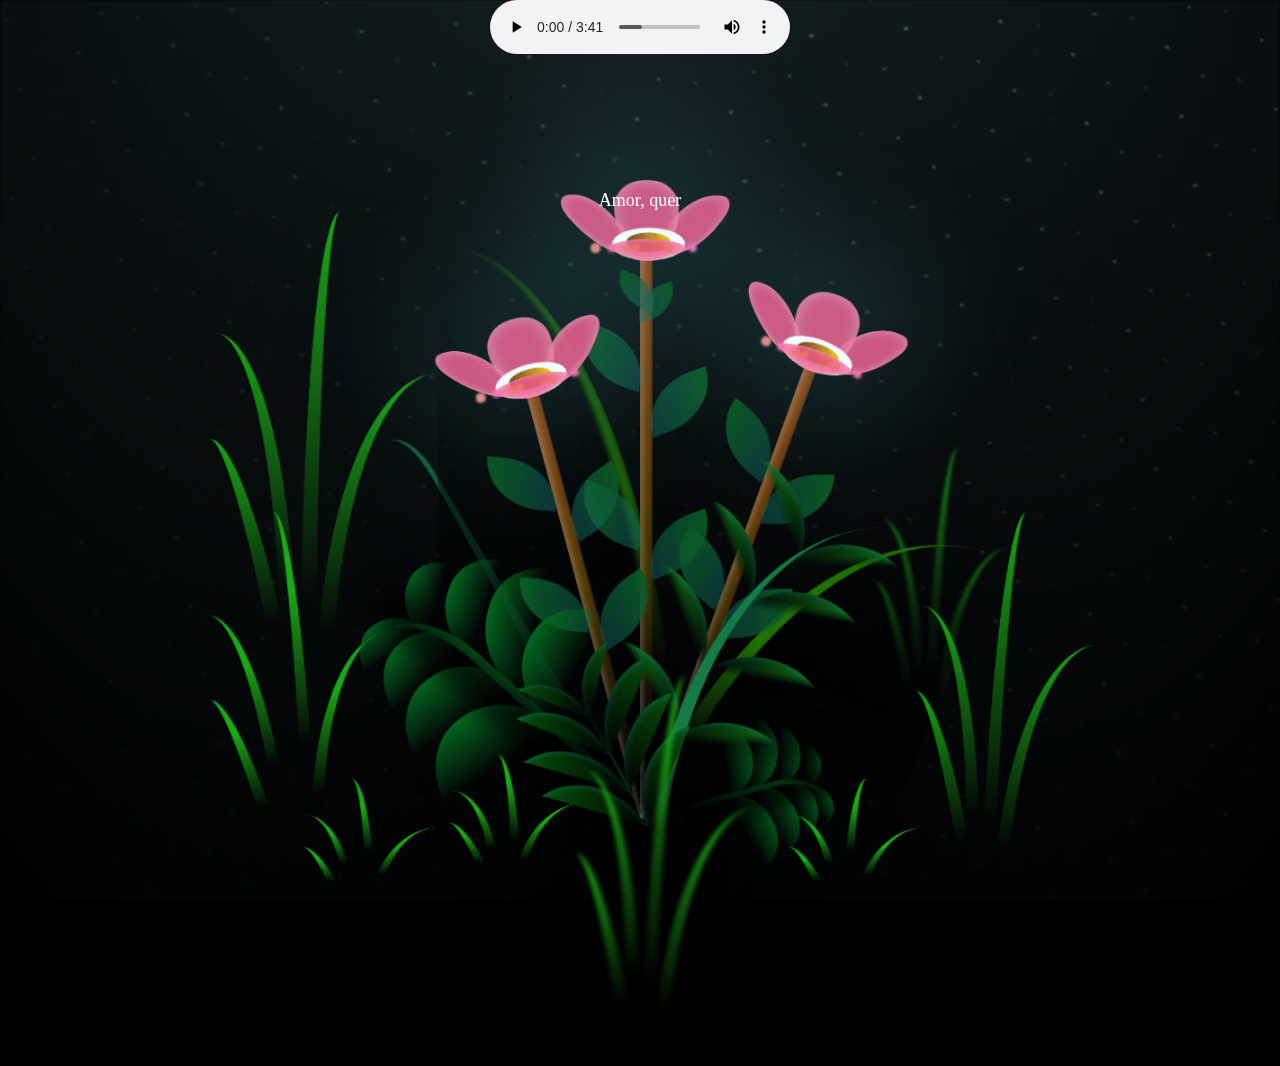
==== commit 9cff05ff: "Mudei a porcentagem da frase" ====
--- a/flower-by-my-love/flower.html
+++ b/flower-by-my-love/flower.html
@@ -6,7 +6,7 @@
     <meta name="viewport" content="width=device-width, initial-scale=1.0">
     <link rel="stylesheet" href="main.css">
     <link rel="icon" href="img/flowers.png" type="image/x-icon">
-    <title>flowers</title>
+    <title>Pra você</title>
     
 </head>
 
--- a/flower-by-my-love/main.css
+++ b/flower-by-my-love/main.css
@@ -32,7 +32,7 @@
 }
 #message {
     position: absolute;
-    top: 150px; /* posiciona o topo da div no centro vertical da tela */
+    top: 200px; /* posiciona o topo da div no centro vertical da tela */
     left: 50%; /* posiciona a esquerda da div no centro horizontal da tela */
     transform: translate(-50%, -50%); /* ajusta o centro da div */
     color: #fff;
